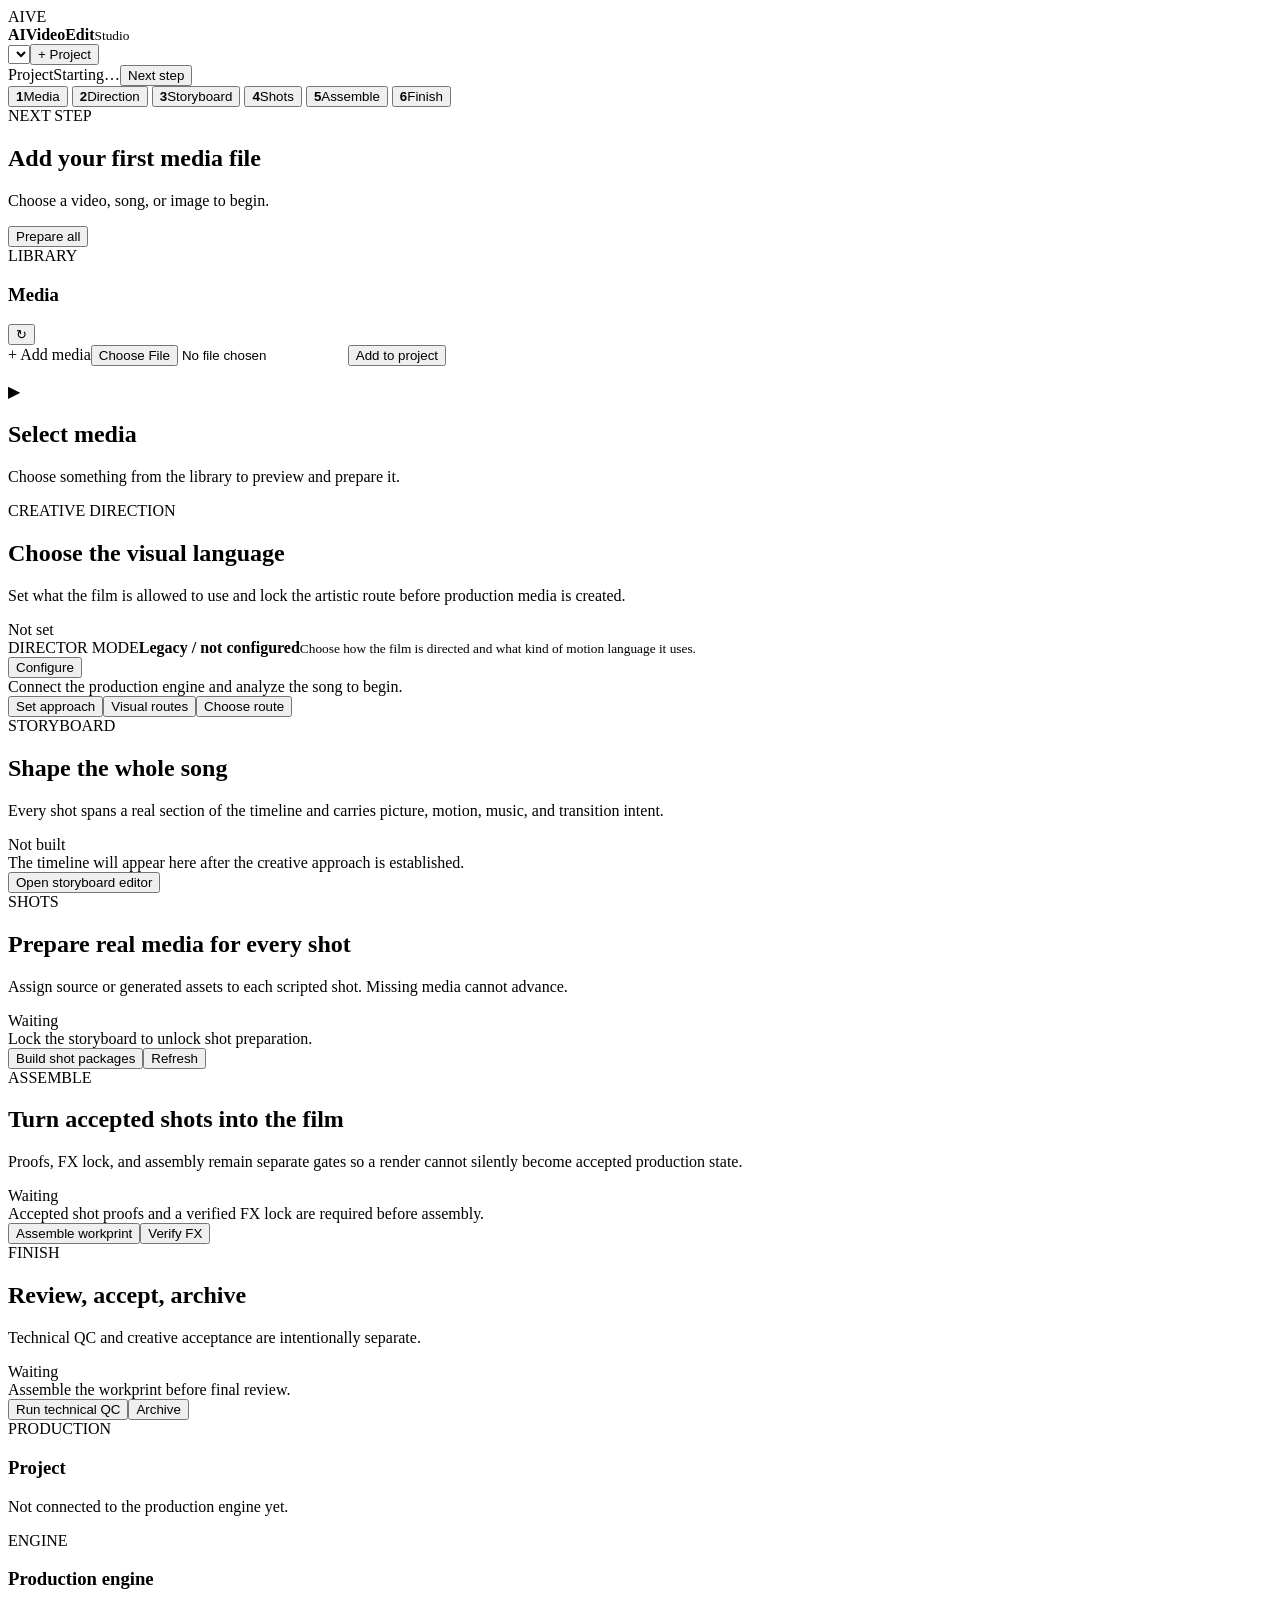
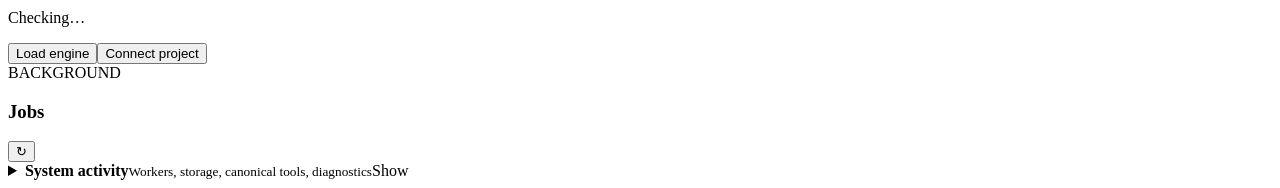
==== studio/static/index.html @ bd4909dd "import(video): pin MainV2 Lab source and Studio batch 16" ====
<!doctype html>
<html lang="en">
<head>
  <meta charset="utf-8" />
  <meta name="viewport" content="width=device-width, initial-scale=1" />
  <title>AIVideoEdit Studio</title>
  <link rel="stylesheet" href="/styles.css" />
  <link rel="stylesheet" href="/workflow.css" />
</head>
<body>
  <main class="studio-shell">
    <header class="appbar">
      <div class="brand"><span class="brand-mark">AIVE</span><div><strong>AIVideoEdit</strong><small>Studio</small></div></div>
      <div class="project-switch"><select id="project" aria-label="Current project"></select><button id="newProject" class="ghost">+ Project</button></div>
      <div class="app-status"><span id="stageChip" class="stage-chip">Project</span><span id="health" class="health">Starting…</span><button id="topNextAction" class="primary-action">Next step</button></div>
    </header>

    <nav id="stageRail" class="stage-rail" aria-label="Production stages">
      <button data-studio-stage="media" class="rail-step active"><b>1</b><span>Media</span></button>
      <button data-studio-stage="direction" class="rail-step"><b>2</b><span>Direction</span></button>
      <button data-studio-stage="storyboard" class="rail-step"><b>3</b><span>Storyboard</span></button>
      <button data-studio-stage="shots" class="rail-step"><b>4</b><span>Shots</span></button>
      <button data-studio-stage="assemble" class="rail-step"><b>5</b><span>Assemble</span></button>
      <button data-studio-stage="finish" class="rail-step"><b>6</b><span>Finish</span></button>
    </nav>

    <section id="nextAction" class="next-banner">
      <div><span class="kicker">NEXT STEP</span><h2 id="nextActionTitle">Add your first media file</h2><p id="nextActionText">Choose a video, song, or image to begin.</p></div>
      <div class="next-buttons"><button id="prepareProject" class="soft">Prepare all</button><button id="syncProject" class="soft" hidden>Back up</button><button id="nextActionButton" hidden>Continue</button></div>
    </section>

    <section class="workspace-grid">
      <aside class="media-library panel">
        <div class="panel-head"><div><span class="kicker">LIBRARY</span><h3>Media</h3></div><button id="refreshAssets" class="icon-button" title="Refresh">↻</button></div>
        <label class="drop-add"><span>+ Add media</span><input id="mediaFile" type="file" accept="video/*,audio/*,image/*"></label>
        <button id="upload" class="full">Add to project</button><p id="uploadMessage" class="micro"></p>
        <div id="assets" class="assets"></div>
      </aside>

      <section class="creative-stage panel">
        <div id="surface-media" class="stage-surface active">
          <div id="emptyInspector" class="stage-empty"><span class="big-icon">▶</span><h2>Select media</h2><p>Choose something from the library to preview and prepare it.</p></div>
          <div id="assetInspector" hidden>
            <div class="panel-head"><div><span class="kicker">MEDIA</span><h2 id="assetTitle">Media</h2><p id="assetSubtitle" class="muted"></p></div><span id="qcBadge" class="pill">NOT CHECKED</span></div>
            <div id="preview" class="preview"></div><div id="metadata" class="metadata"></div>
            <div class="operation-bar"><button data-op="make_proxy">Make preview</button><button data-op="extract_review_frames" class="soft">Review frames</button><button data-op="qc_media" class="soft">Check media</button><button id="deleteAsset" class="danger">Remove</button></div>
            <div id="reviewFrames" class="review-frames"></div>
          </div>
        </div>

        <div id="surface-direction" class="stage-surface">
          <div class="surface-head"><div><span class="kicker">CREATIVE DIRECTION</span><h2>Choose the visual language</h2><p>Set what the film is allowed to use and lock the artistic route before production media is created.</p></div><span id="directionState" class="state-pill">Not set</span></div>
          <div id="directorModeCard" class="director-mode-card"><div><span class="kicker">DIRECTOR MODE</span><strong id="directorModeLabel">Legacy / not configured</strong><small id="directorModeMeta">Choose how the film is directed and what kind of motion language it uses.</small></div><button id="configureDirector" class="soft">Configure</button></div>
          <div id="directionSummary" class="surface-body empty-surface">Connect the production engine and analyze the song to begin.</div>
          <div class="surface-actions"><button id="directionApproach">Set approach</button><button id="directionRoutes" class="soft">Visual routes</button><button id="directionChoose" class="soft">Choose route</button></div>
        </div>

        <div id="surface-storyboard" class="stage-surface">
          <div class="surface-head"><div><span class="kicker">STORYBOARD</span><h2>Shape the whole song</h2><p>Every shot spans a real section of the timeline and carries picture, motion, music, and transition intent.</p></div><span id="storyboardState" class="state-pill">Not built</span></div>
          <div id="storyboardVisual" class="storyboard-visual empty-surface">The timeline will appear here after the creative approach is established.</div>
          <div class="surface-actions"><button id="storyboardOpen">Open storyboard editor</button></div>
        </div>

        <div id="surface-shots" class="stage-surface">
          <div class="surface-head"><div><span class="kicker">SHOTS</span><h2>Prepare real media for every shot</h2><p>Assign source or generated assets to each scripted shot. Missing media cannot advance.</p></div><span id="shotsState" class="state-pill">Waiting</span></div>
          <div id="shotsGrid" class="shots-grid empty-surface">Lock the storyboard to unlock shot preparation.</div>
          <div class="surface-actions"><button id="saveShotPackages">Build shot packages</button><button id="refreshShots" class="soft">Refresh</button></div>
        </div>

        <div id="surface-assemble" class="stage-surface">
          <div class="surface-head"><div><span class="kicker">ASSEMBLE</span><h2>Turn accepted shots into the film</h2><p>Proofs, FX lock, and assembly remain separate gates so a render cannot silently become accepted production state.</p></div><span id="assembleState" class="state-pill">Waiting</span></div>
          <div id="assembleBody" class="surface-body empty-surface">Accepted shot proofs and a verified FX lock are required before assembly.</div>
          <div class="surface-actions"><button id="runAssembly">Assemble workprint</button><button id="verifyFx" class="soft">Verify FX</button></div>
        </div>

        <div id="surface-finish" class="stage-surface">
          <div class="surface-head"><div><span class="kicker">FINISH</span><h2>Review, accept, archive</h2><p>Technical QC and creative acceptance are intentionally separate.</p></div><span id="finishState" class="state-pill">Waiting</span></div>
          <div id="finishBody" class="surface-body empty-surface">Assemble the workprint before final review.</div>
          <div class="surface-actions"><button id="runFinalQc">Run technical QC</button><button id="archiveProject" class="soft">Archive</button></div>
        </div>
      </section>

      <aside class="context-panel panel">
        <div class="context-section"><span class="kicker">PRODUCTION</span><h3 id="contextStage">Project</h3><p id="productionStatus">Not connected to the production engine yet.</p><p id="approachStatus" class="micro" hidden></p><p id="storyboardStatus" class="micro" hidden></p></div>
        <div class="context-section engine-card"><div class="panel-head"><div><span class="kicker">ENGINE</span><h3>Production engine</h3></div><span id="engineDot" class="engine-dot"></span></div><p id="coreStatus" class="micro">Checking…</p><div id="coreDetails" class="micro"></div><div class="stack-actions"><button id="loadCore" class="soft">Load engine</button><button id="startProjectEngine" class="soft">Connect project</button><button id="syncProductionAssets" class="soft" hidden>Sync media</button><button id="analyzeProduction" class="soft" hidden>Analyze song</button><button id="songContext" class="soft" hidden>Song context</button><button id="setApproach" class="soft" hidden>Set approach</button><button id="setRoutes" class="soft" hidden>Visual routes</button><button id="selectRoute" class="soft" hidden>Choose route</button><button id="storyboardEditor" class="soft" hidden>Storyboard</button><button id="advanceProduction" hidden>Continue</button><button id="verifyProjectEngine" class="soft" hidden>Verify</button></div></div>
        <div class="context-section"><div class="panel-head"><div><span class="kicker">BACKGROUND</span><h3>Jobs</h3></div><button id="refreshJobs" class="icon-button">↻</button></div><div id="jobs" class="jobs"></div></div>
      </aside>
    </section>

    <section id="productionStrip" class="production-strip" hidden><div><span class="kicker">PRODUCTION TIMELINE</span><strong id="stripLabel">Storyboard</strong></div><div id="stripTimeline" class="strip-track"></div></section>

    <details class="system-drawer panel"><summary><span><strong>System activity</strong><small>Workers, storage, canonical tools, diagnostics</small></span><span>Show</span></summary><div class="system-grid"><section><div class="panel-head"><h3>Computer tools</h3><button id="runJob" class="soft">Test video engine</button></div><div id="capabilities" class="stack"></div><div id="systemStats" class="micro"></div></section><section><h3>Architecture</h3><p class="micro">Browser Studio and external agents use the same provider-neutral Tool API. Production guards remain authoritative.</p></section><section><h3>Agent harness</h3><p id="harnessStatus" class="micro">Checking optional bridge…</p><div id="harnessDetails" class="micro"></div></section></div></details>
  </main>

  <dialog id="projectDialog"><form method="dialog"><h3>Create a project</h3><label>Project name<input id="newProjectName" placeholder="My music video" maxlength="100"></label><div class="dialog-actions"><button value="cancel" class="soft">Cancel</button><button id="createProject" value="default">Create</button></div></form></dialog>
  <dialog id="songContextDialog"><form method="dialog"><h3>Song context</h3><p>Studio asks instead of guessing creative authority.</p><label>Genre<input id="songGenre" placeholder="Trip-hop, folk noir, ambient…" maxlength="120"></label><label>Lyrics<select id="lyricsStatus"><option value="absent">No lyrics</option><option value="present">Lyrics are present</option></select></label><label id="lyricsTextLabel" hidden>Lyrics<textarea id="lyricsText" rows="10"></textarea></label><div class="dialog-actions"><button value="cancel" class="soft">Cancel</button><button id="saveSongContext">Save context</button></div></form></dialog>
  <dialog id="approachDialog"><form method="dialog"><h3>Creative approach</h3><p>Choose the production capabilities this film may use.</p><div id="approachCapabilities" class="capability-groups"></div><label>Approach summary<textarea id="approachSummary" rows="5"></textarea></label><div class="dialog-actions"><button value="cancel" class="soft">Cancel</button><button id="saveApproach">Save approach</button></div></form></dialog>
  <dialog id="routesDialog"><form method="dialog"><h3>Visual directions</h3><p>Three materially different routes are required when no visual reference exists.</p><div id="routeForms"></div><div class="dialog-actions"><button value="cancel" class="soft">Cancel</button><button id="saveRoutes">Save routes</button></div></form></dialog>
  <dialog id="routeSelectionDialog"><form method="dialog"><h3>Choose visual direction</h3><div id="routeChoices" class="stack"></div><label>Your instruction<textarea id="routeInstruction" rows="4"></textarea></label><div class="dialog-actions"><button value="cancel" class="soft">Cancel</button><button id="saveRouteSelection">Lock direction</button></div></form></dialog>
  <dialog id="storyboardDialog"><form method="dialog"><h3>Production storyboard</h3><div class="toolbar"><label>FPS<input id="storyboardFps" type="number" min="1" max="240" step="1" value="30"></label><label>Summary<input id="storyboardSummary"></label><button id="addStoryboardRow" type="button" class="soft">+ Shot</button></div><div id="storyboardRows"></div><label>Lock instruction<textarea id="storyboardLockInstruction" rows="3"></textarea></label><div class="dialog-actions"><button value="cancel" class="soft">Cancel</button><button id="saveStoryboard" type="button" class="soft">Save draft</button><button id="lockStoryboard" type="button">Save & lock</button></div></form></dialog>
  <dialog id="directorDialog"><form method="dialog"><h3>Director mode</h3><p>Choose the directing authority and production behavior. This enables Director Brain v3 for the project.</p><label>Direction authority<select id="directionAuthority"><option value="music_led">Music-led</option><option value="reference_led">Reference-led</option><option value="user_directed">User-directed</option></select></label><label>Production mode<select id="productionMode"><option value="cinematic">Cinematic</option><option value="living_scene">Living scene</option><option value="hybrid">Hybrid</option></select></label><label>Mission<textarea id="directorMission" rows="3" placeholder="What this film is trying to accomplish"></textarea></label><label>Current direction<textarea id="directorCurrentDirection" rows="3" placeholder="The current creative instruction"></textarea></label><label>Exact next action<input id="directorNextAction" placeholder="Build the visual direction options"></label><div class="dialog-actions"><button value="cancel" class="soft">Cancel</button><button id="saveDirectorMode" type="button">Enable Director Brain v3</button></div></form></dialog>

  <script src="/app.js"></script>
  <script src="/storyboard.js"></script>
  <script src="/studio.js"></script>
  <script src="/workflow_ui.js"></script>
  <script src="/production_ui.js"></script>
</body>
</html>
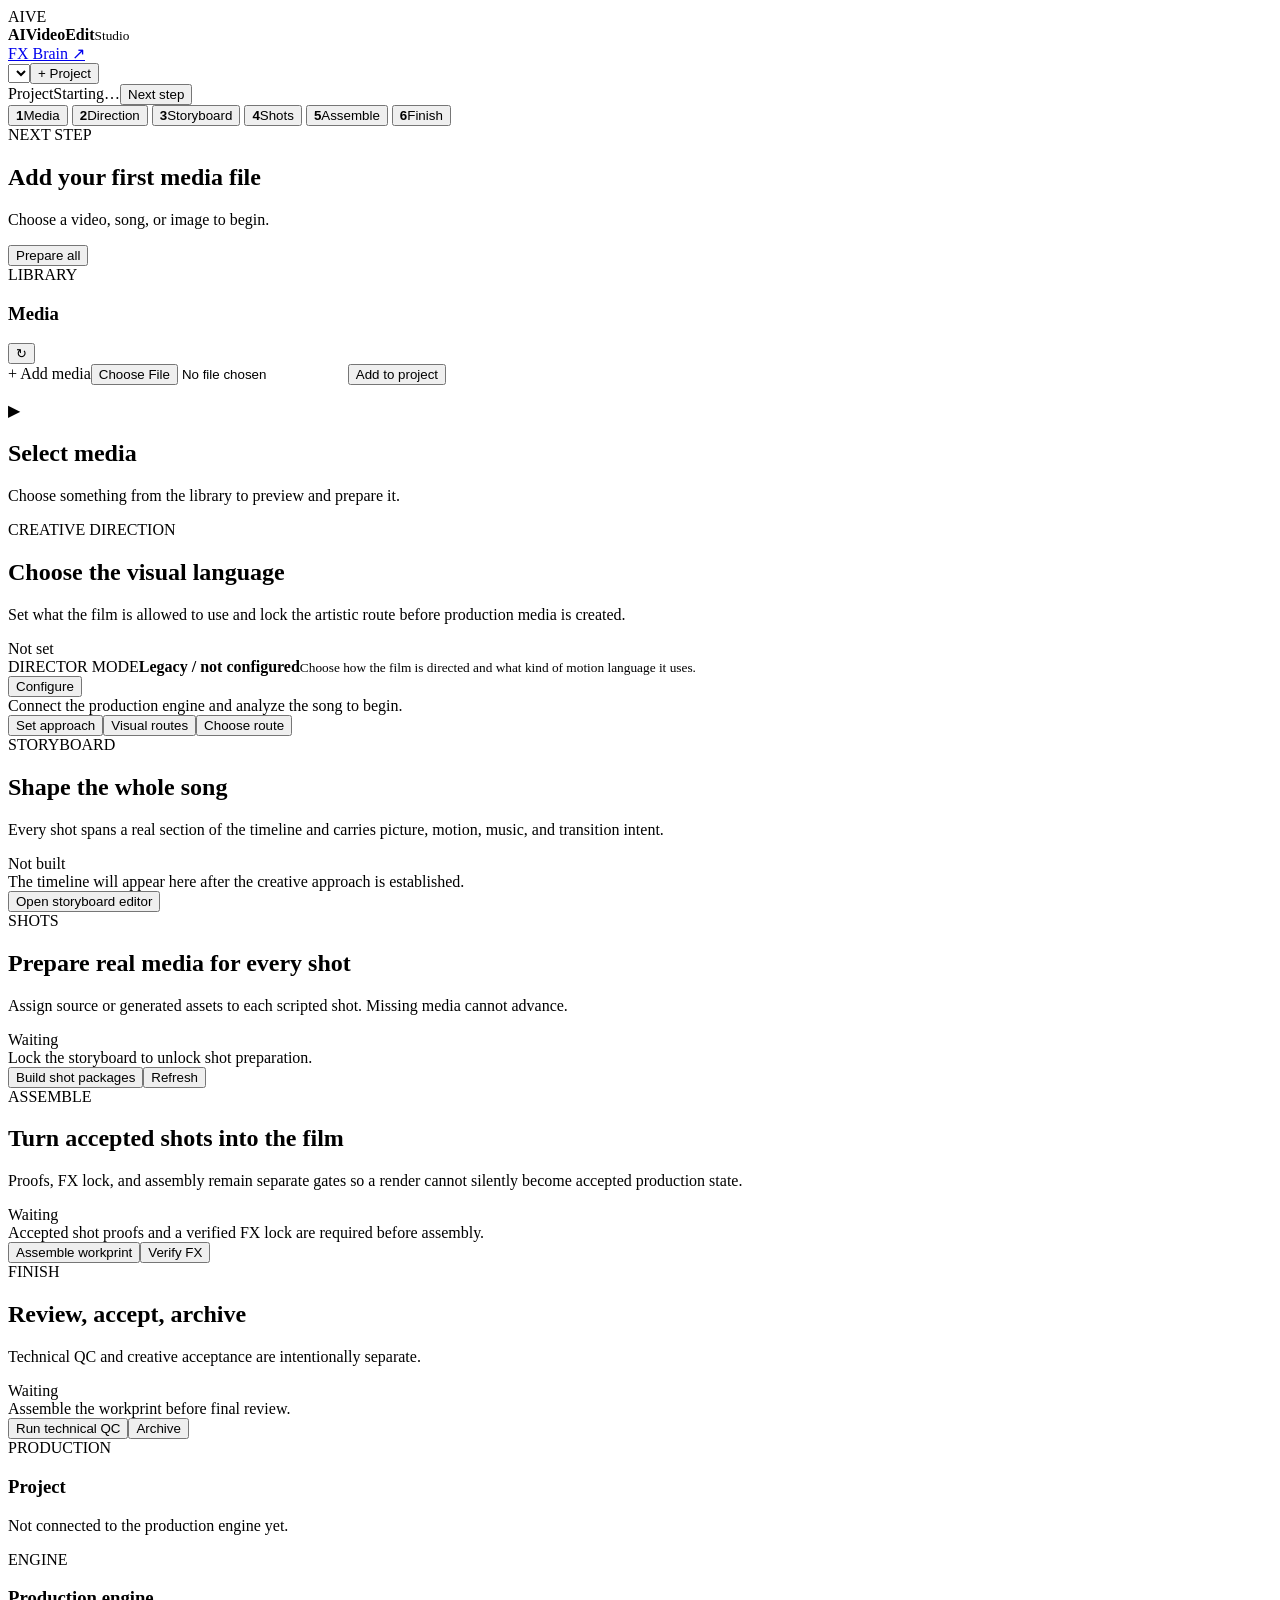
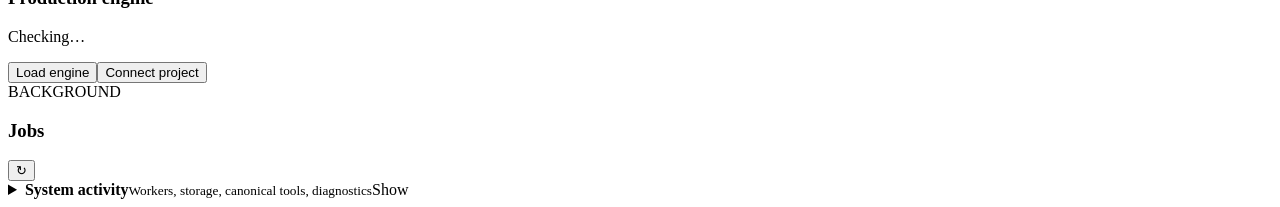
==== commit 30822b77: "fix(studio): bootstrap canonical AIVideoEdit from GodRender and expose Drive brain" ====
--- a/studio/static/index.html
+++ b/studio/static/index.html
@@ -11,7 +11,8 @@
   <main class="studio-shell">
     <header class="appbar">
       <div class="brand"><span class="brand-mark">AIVE</span><div><strong>AIVideoEdit</strong><small>Studio</small></div></div>
-      <div class="project-switch"><select id="project" aria-label="Current project"></select><button id="newProject" class="ghost">+ Project</button></div>
+      <a href="https://docs.google.com/spreadsheets/d/1Xi2wSER-vEIjy52FTKA5RvMXNnGrTxoYiEoPhyXw77c/edit" class="ghost" target="_blank" rel="noopener noreferrer" title="External FX and production brain">FX Brain ↗</a>
+    <div class="project-switch"><select id="project" aria-label="Current project"></select><button id="newProject" class="ghost">+ Project</button></div>
       <div class="app-status"><span id="stageChip" class="stage-chip">Project</span><span id="health" class="health">Starting…</span><button id="topNextAction" class="primary-action">Next step</button></div>
     </header>
 
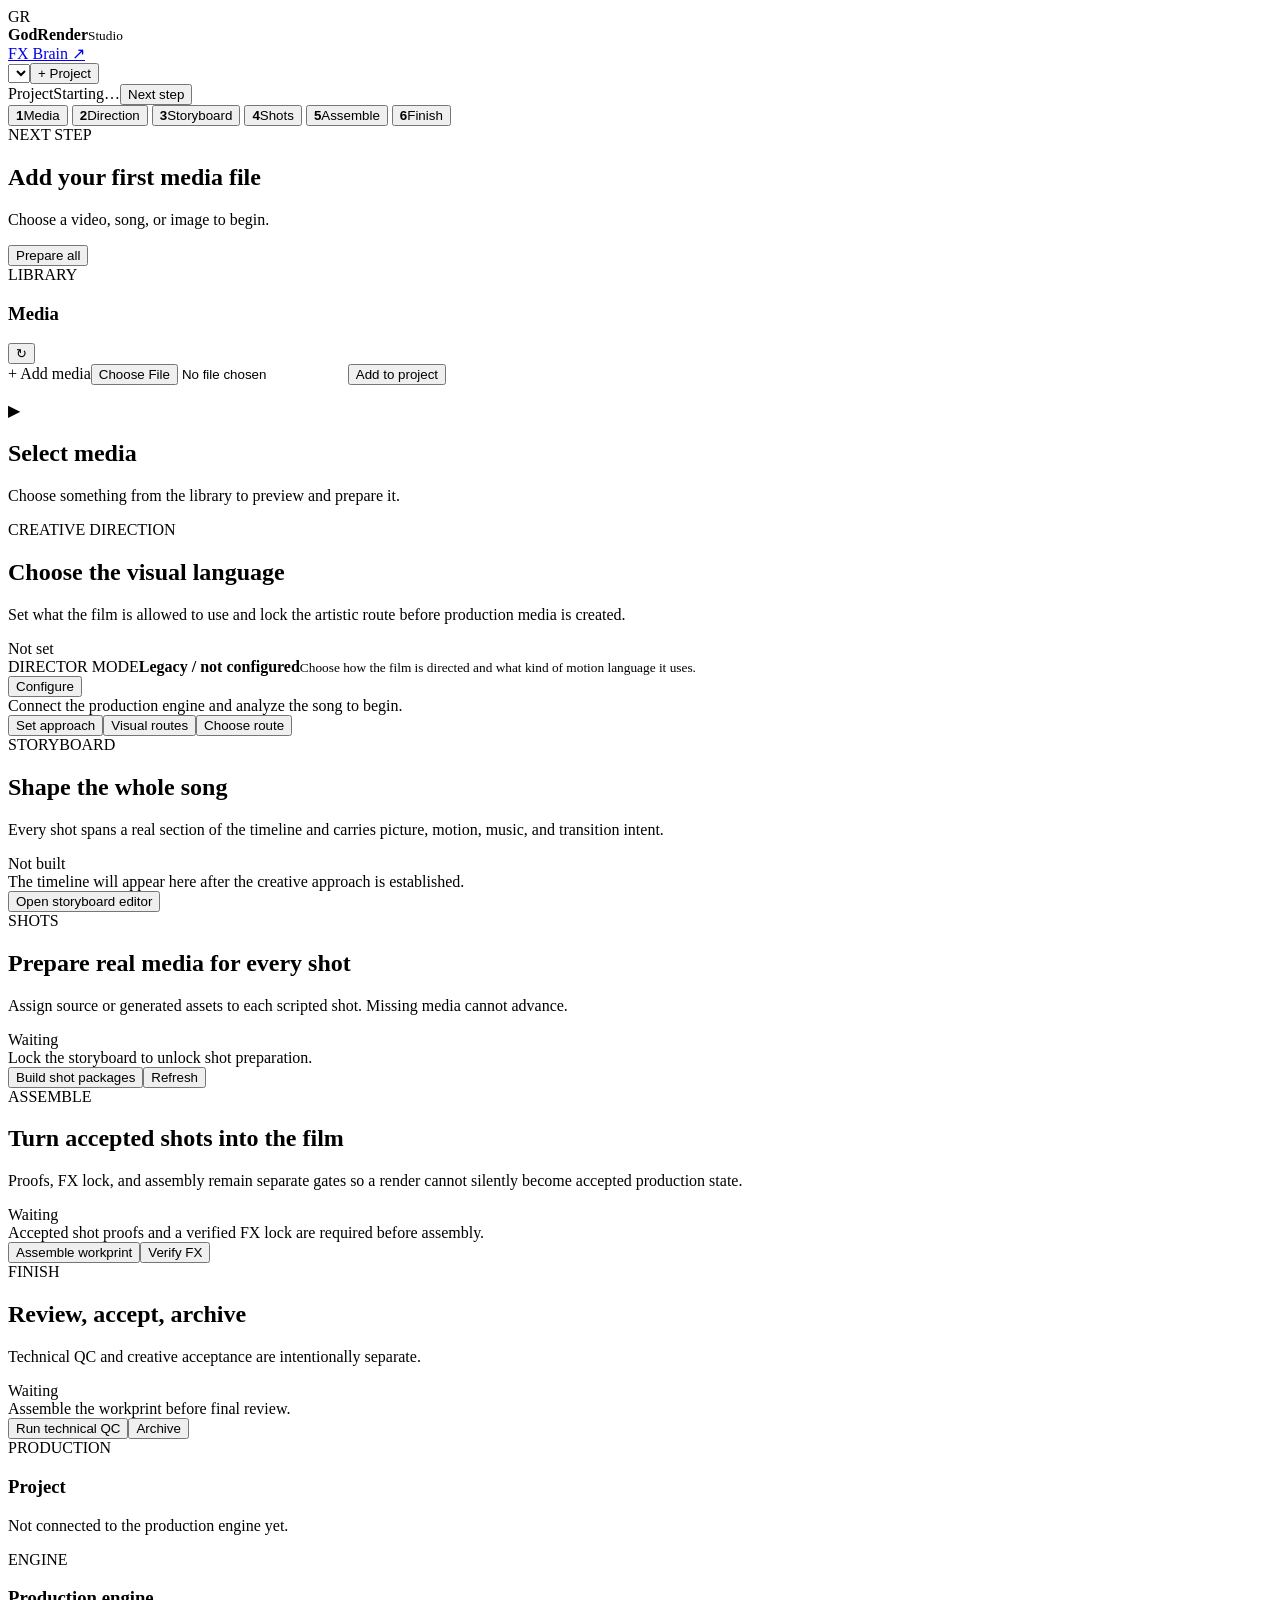
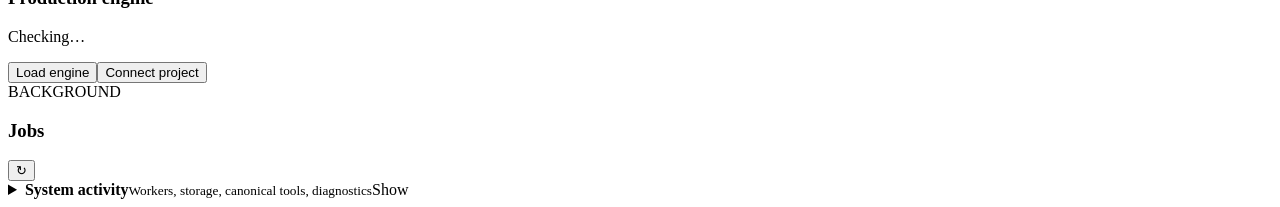
==== commit 8be685f9: "brand(godrender): rename Studio, MCP, tool labels and workspace authorship" ====
--- a/studio/static/index.html
+++ b/studio/static/index.html
@@ -3,14 +3,14 @@
 <head>
   <meta charset="utf-8" />
   <meta name="viewport" content="width=device-width, initial-scale=1" />
-  <title>AIVideoEdit Studio</title>
+  <title>GodRender Studio</title>
   <link rel="stylesheet" href="/styles.css" />
   <link rel="stylesheet" href="/workflow.css" />
 </head>
 <body>
   <main class="studio-shell">
     <header class="appbar">
-      <div class="brand"><span class="brand-mark">AIVE</span><div><strong>AIVideoEdit</strong><small>Studio</small></div></div>
+      <div class="brand"><span class="brand-mark">GR</span><div><strong>GodRender</strong><small>Studio</small></div></div>
       <a href="https://docs.google.com/spreadsheets/d/1Xi2wSER-vEIjy52FTKA5RvMXNnGrTxoYiEoPhyXw77c/edit" class="ghost" target="_blank" rel="noopener noreferrer" title="External FX and production brain">FX Brain ↗</a>
     <div class="project-switch"><select id="project" aria-label="Current project"></select><button id="newProject" class="ghost">+ Project</button></div>
       <div class="app-status"><span id="stageChip" class="stage-chip">Project</span><span id="health" class="health">Starting…</span><button id="topNextAction" class="primary-action">Next step</button></div>
